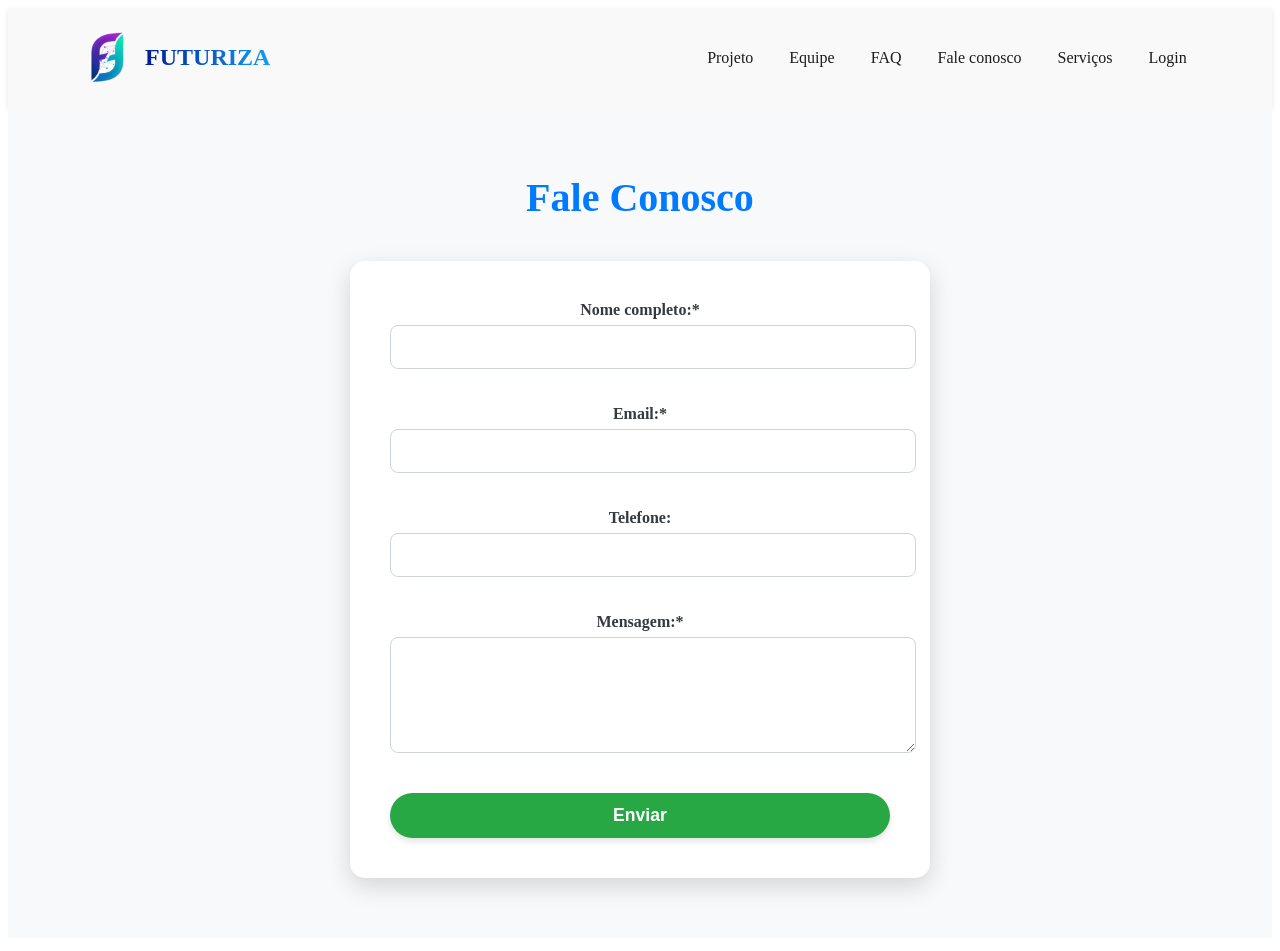
==== contato.html @ 716cbae6 "Commit inicial" ====
<!DOCTYPE html>
<html lang="pt-br">
<head>
    <meta charset="UTF-8">
    <meta name="viewport" content="width=device-width, initial-scale=1.0">
    <link rel="stylesheet" href="css/style.css">
    <title>Document</title>
</head>
<body>
    <header>
        <section class="logoCompleto">
            <img src="img/Logo.png" alt="Logo da Futuriza">
            <div class="linkHome"><a href="index.html"><h1>FUTURIZA</h1></a></div>
        </section>
        <aside>
            <a href="sobre.html">Projeto</a>
            <a href="integrantes.html">Equipe</a>
            <a href="faq.html">FAQ</a>
            <a href="contato.html">Fale conosco</a>
            <a href="futuriza.html">Serviços</a>
            <a href="login.html">Login</a>
        </aside>
    </header>
    <main class="contato">
        <h1>Fale Conosco</h1>
        <form class="formulario">
            <label for="nome">Nome completo:*</label><br>
            <input type="text" name="nome" maxlength="70" id="nome" required><br><br>

            <label for="email">Email:*</label><br>
            <input type="email" name="email" maxlength="70" id="email" required><br><br>

            <label for="txtTel">Telefone:</label><br>
            <input type="tel" name="txtTel" id="txtTel"><br><br>

            <label for="mensagem">Mensagem:*</label><br>
            <textarea name="mensagem" rows="5" id="mensagem" required></textarea><br><br>

            <button type="submit">Enviar</button>
        </form>
        
    </main>
</body>
</html>
---- css/style.css ----
header {
    background-color: #f9f9f9f9;
    padding: 15px 5%;
    display: flex;
    justify-content: space-between;
    align-items: center;
    box-shadow: 0 2px 5px rgba(0, 0, 0, 0.1);
}
.linkHome a{
    text-decoration: none;
}
.logoCompleto {
    display: flex;
    align-items: center;
}

.logoCompleto img {
    width: 13%;
}

.logoCompleto h1 {
    font-size: 1.5rem;
    background-image: linear-gradient(to right, #001c98, #129ef5);
    background-clip: text;
    color: transparent;
    margin: 0;
    font-weight: 700;
}

aside a {
    color: rgb(28, 28, 28);
    text-decoration: none;
    margin-right: 12px;
    padding: 5px 10px;
    
}

aside a:hover {
    color: rgb(35, 1, 122);
}




.contato {
    display: flex;
    flex-direction: column;
    align-items: center;
    justify-content: center;
    text-align: center;
    padding: 40px 20px;
    background-image: none; 
    background-color: #f8f9fa;
}
.contato h1 {
    color: #007bff;
    font-size: 2.5rem;
    margin-bottom: 20px;
}
.formulario {
    background-color: white; 
    border-radius: 15px;
    padding: 40px;
    max-width: 500px;
    width: 85%;
    margin: 20px auto; 
    box-shadow: 0 8px 25px rgba(0,0,0,0.15);
}
.formulario label {
    font-weight: 600;
    color: #343a40;
    margin-top: 5px;
}
.formulario input,
.formulario textarea {
    width: 100%;
    padding: 12px;
    margin-top: 6px;
    margin-bottom: 18px;
    border-radius: 8px;
    border: 1px solid #ced4da;
    font-size: 1rem;
    transition: border-color 0.3s;
}
.formulario input:focus,
.formulario textarea:focus {
    border-color: #007bff;
    outline: none;
    box-shadow: 0 0 0 3px rgba(0, 123, 255, 0.25);
}
.formulario button {
    align-self: center;
    width: 100%;
    padding: 12px 20px;
    border: none;
    border-radius: 50px;
    background-color: #28a745;
    color: white;
    font-size: 1.1rem;
    font-weight: 600;
    cursor: pointer;
    box-shadow: 0 4px 6px rgba(0,0,0,0.1);
    transition: background-color 0.3s, transform 0.3s;
}
.formulario button:hover {
    background-color: #1e7e34;
    transform: translateY(-2px);
}




.faq {
    
    background-image: none; 
    background-color: #f8f9fa; 
    display: flex;
    flex-direction: column;
    justify-content: center; 
    align-items: center;
    text-align: center;
    padding: 40px;
}
.perguntas {
    display: flex;
    flex-direction: column;
    align-items: center;
    background-color: white;
    border-radius: 10px;
    padding: 30px;
    max-width: 700px;
    box-shadow: 0 4px 15px rgba(0, 0, 0, 0.1);
}
.faq .texto h1 {
    color: #007bff;
    font-size: 2.5rem;
    margin-bottom: 30px;
}
.perguntas h3 {
    margin-top: 15px;
    color: #007bff;
    font-size: 1.3rem;
    font-weight: 600;
}
.perguntas p {
    margin-bottom: 15px;
    color: #444;
    line-height: 1.5;
    text-align: left;
    width: 100%;
}





.container-imagem{
    display: flex;
    justify-content: space-around;
    flex-wrap: wrap;
    margin: 50px auto;
    gap: 30px;
    padding: 0 20px;
}
.fotoIlda, .fotoPedro, .fotoLucas {
    width: 150px;
    height: 150px;
    object-fit: cover;
    border-radius: 50%;
    margin-bottom: 10px;
    border: 4px solid #007bff;
    box-shadow: 0 4px 8px rgba(0, 0, 0, 0.1);
}

.pessoasDaOng, .turmaDoBem, .roadMap, .fotoIlda, .fotoPedro, .fotoLucas {
    float: none; 
    margin: auto;
}


.container-imagem {
    display: flex;
    flex-wrap: wrap; 
    justify-content: center; 
    margin: 50px auto 0 auto;
    max-width: 800px;
}

.container-imagem > div {
    text-align: center;
    max-width: 250px;
    width: 50%;
    box-sizing: border-box; 
    padding: 0 10px;
    margin-bottom: 30px; 
}
.container-imagem > div:last-child {
    width: 100%; 
    max-width: 500px;
}


.container-imagem h3 {
    color: #343a40;
    font-size: 1.1rem;
    margin-top: 10px;
}
.container-imagem a {
    color: #007bff;
    font-weight: 600;
    transition: color 0.3s;
}
.container-imagem a:hover {
    color: #0056b3;
}
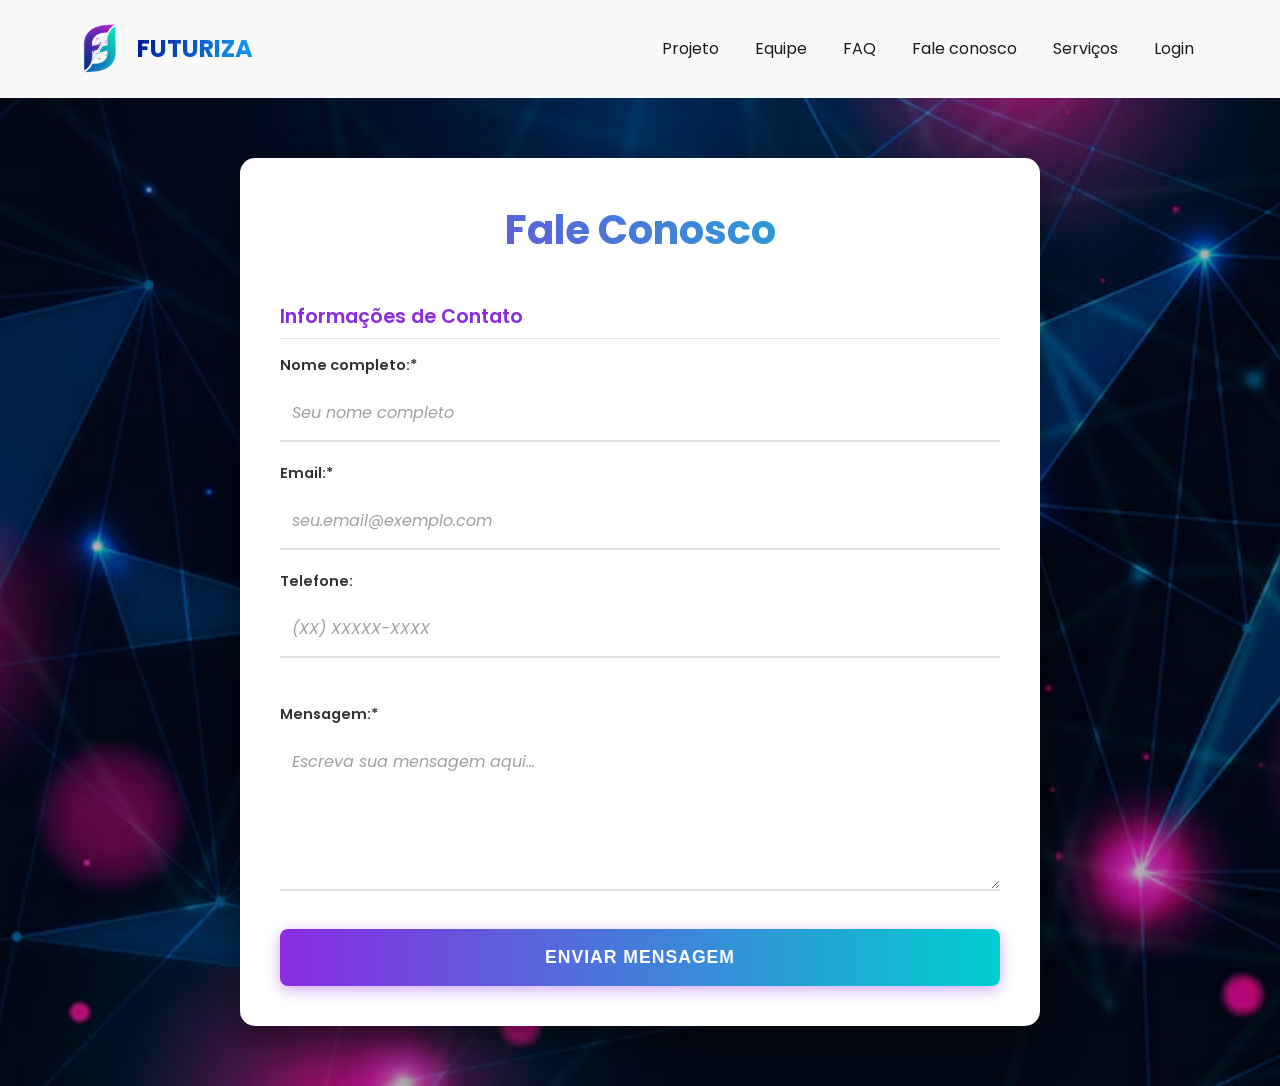
==== commit 14c70f40: "Versão 1.0" ====
--- a/contato.html
+++ b/contato.html
@@ -12,33 +12,50 @@
             <img src="img/Logo.png" alt="Logo da Futuriza">
             <div class="linkHome"><a href="index.html"><h1>FUTURIZA</h1></a></div>
         </section>
-        <aside>
+        <nav>
             <a href="sobre.html">Projeto</a>
             <a href="integrantes.html">Equipe</a>
             <a href="faq.html">FAQ</a>
             <a href="contato.html">Fale conosco</a>
             <a href="futuriza.html">Serviços</a>
             <a href="login.html">Login</a>
-        </aside>
+        </nav>
     </header>
-    <main class="contato">
-        <h1>Fale Conosco</h1>
-        <form class="formulario">
-            <label for="nome">Nome completo:*</label><br>
-            <input type="text" name="nome" maxlength="70" id="nome" required><br><br>
+    <main class="mainContato">
+        <img src="img/fundoTechHome.avif" alt="Polígonos Azul e Roxo">
 
-            <label for="email">Email:*</label><br>
-            <input type="email" name="email" maxlength="70" id="email" required><br><br>
+    <section class="contato">
 
-            <label for="txtTel">Telefone:</label><br>
-            <input type="tel" name="txtTel" id="txtTel"><br><br>
+        <div class="tituloContato"><h1>Fale Conosco</h1></div>
 
-            <label for="mensagem">Mensagem:*</label><br>
-            <textarea name="mensagem" rows="5" id="mensagem" required></textarea><br><br>
+        <form class="formulario-futuriza" aria-labelledby="form-title">
+            <fieldset>
+                <legend id="form-title">Informações de Contato</legend>
+                
+                <div class="campo">
+                    <label for="nome">Nome completo:*</label>
+                    <input type="text" name="nome" id="nome" required placeholder="Seu nome completo">
+                </div>
 
-            <button type="submit">Enviar</button>
+                <div class="campo">
+                    <label for="email">Email:*</label>
+                    <input type="email" name="email" id="email" required placeholder="seu.email@exemplo.com">
+                </div>
+
+                <div class="campo">
+                    <label for="txtTel">Telefone:</label>
+                    <input type="tel" name="txtTel" id="txtTel" placeholder="(XX) XXXXX-XXXX">
+                </div>
+            </fieldset>
+
+            <div class="campo">
+                <label for="mensagem">Mensagem:*</label>
+                <textarea name="mensagem" rows="5" id="mensagem" required placeholder="Escreva sua mensagem aqui..."></textarea>
+            </div>
+
+            <button type="submit" class="btn-enviar">Enviar Mensagem</button>
         </form>
-        
-    </main>
+    </section>
+</main>
 </body>
 </html>
--- a/css/style.css
+++ b/css/style.css
@@ -1,3 +1,21 @@
+@import url('https://fonts.googleapis.com/css2?family=Poppins&display=swap');
+
+/* ======================= GERAL ============================== */
+* {
+    box-sizing: border-box;
+    margin: 0;
+    padding: 0;
+}
+
+body {
+    font-family: 'Poppins', sans-serif;
+    background-color: #f4f7f9;
+    color: #333333;
+    line-height: 1.6;
+    min-height: 100vh;
+}
+
+
 header {
     background-color: #f9f9f9f9;
     padding: 15px 5%;
@@ -7,7 +25,7 @@
     box-shadow: 0 2px 5px rgba(0, 0, 0, 0.1);
 }
 .linkHome a{
-    text-decoration: none;
+    text-decoration: none;  
 }
 .logoCompleto {
     display: flex;
@@ -27,7 +45,7 @@
     font-weight: 700;
 }
 
-aside a {
+nav a {
     color: rgb(28, 28, 28);
     text-decoration: none;
     margin-right: 12px;
@@ -35,7 +53,669 @@
     
 }
 
-aside a:hover {
+nav a:hover {
+    color: rgb(35, 1, 122);
+}
+/* ======================= GERAL ============================== */
+/* ======================= CONTATO ============================== */
+
+.mainContato, .mainFaq {
+    position: relative;
+    min-height: 100vh;
+    display: flex;
+    justify-content: center;
+    align-items: center;
+    padding: 60px 0;
+}
+
+.mainContato img, .mainFaq img {
+    position: absolute;
+    top: 0;
+    left: 0;
+    width: 100%;
+    height: 100%;
+    min-height: 900px;
+    object-fit: cover;
+    z-index: 1;
+    filter: brightness(0.7);
+}
+
+.contato, .perguntas {
+    position: relative;
+    z-index: 2;
+    max-width: 800px;
+    width: 90%;
+    background-color: #ffffff;
+    border-radius: 15px;
+    box-shadow: 0 15px 40px rgba(0, 0, 0, 0.5);
+    padding: 40px;
+}
+
+.perguntas {
+    max-height: 857px; 
+    overflow-y: auto; 
+    padding: 30px;
+}
+
+.tituloContato, .tituloFaq {
+    text-align: center;
+    margin-bottom: 40px;
+}
+
+.tituloContato h1, .tituloFaq h1 {
+    background: linear-gradient(45deg, #8A2BE2, #00CED1);
+    -webkit-background-clip: text;
+    -webkit-text-fill-color: transparent;
+    font-weight: 700;
+    font-size: 2.5em;
+}
+
+.formulario-futuriza fieldset {
+    border: none;
+    padding: 0;
+    margin-bottom: 25px;
+}
+
+.formulario-futuriza legend {
+    font-size: 1.2em;
+    font-weight: 600;
+    color: #8A2BE2;
+    margin-bottom: 15px;
+    padding-bottom: 5px;
+    border-bottom: 1px solid #e0e0e0;
+    width: 100%;
+}
+
+.formulario-futuriza .campo {
+    margin-bottom: 20px;
+}
+
+.formulario-futuriza label {
+    display: block;
+    margin-bottom: 8px;
+    font-weight: 600;
+    font-size: 0.9em;
+    color: #333333;
+}
+
+.formulario-futuriza input[type="text"],
+.formulario-futuriza input[type="email"],
+.formulario-futuriza input[type="tel"],
+.formulario-futuriza textarea {
+    width: 100%;
+    padding: 15px 12px;
+    border: none;
+    border-bottom: 2px solid #e0e0e0;
+    background-color: transparent;
+    font-family: inherit;
+    font-size: 1em;
+    transition: border-bottom-color 0.4s ease, box-shadow 0.4s ease;
+    border-radius: 0;
+}
+
+.formulario-futuriza input::placeholder,
+.formulario-futuriza textarea::placeholder {
+    color: #a0a0a0;
+    font-style: italic;
+}
+
+.formulario-futuriza input:focus,
+.formulario-futuriza textarea:focus {
+    border-bottom: 2px solid #00CED1;
+    box-shadow: 0 4px 0 0 rgba(0, 206, 209, 0.1);
+    outline: none;
+}
+
+.formulario-futuriza textarea {
+    resize: vertical;
+    min-height: 100px;
+}
+
+.btn-enviar {
+    display: block;
+    width: 100%;
+    padding: 18px;
+    background: linear-gradient(90deg, #8A2BE2 0%, #00CED1 100%);
+    color: #ffffff;
+    border: none;
+    border-radius: 8px;
+    font-size: 1.1em;
+    font-weight: 700;
+    letter-spacing: 1px;
+    cursor: pointer;
+    text-transform: uppercase;
+    transition: all 0.3s ease;
+    box-shadow: 0 4px 15px rgba(138, 43, 226, 0.4);
+    margin-top: 30px;
+}
+
+.btn-enviar:hover {
+    background: linear-gradient(90deg, #9932CC 0%, #00BFFF 100%);
+    transform: translateY(-3px);
+    box-shadow: 0 8px 20px rgba(0, 206, 209, 0.5);
+}
+
+.perguntas h3 {
+    cursor: pointer;
+    background-color: #ffffff;
+    color: #8A2BE2;
+    padding: 15px 20px;
+    margin-bottom: 0px;
+    border: 1px solid #e0e0e0;
+    border-radius: 8px;
+    font-size: 1.1em;
+    font-weight: 600;
+    transition: all 0.3s ease;
+    display: flex;
+    justify-content: space-between;
+    align-items: center;
+    margin-top: 15px;
+}
+
+.perguntas h3:first-of-type {
+    margin-top: 0;
+}
+
+.perguntas h3:hover {
+    background-color: #F8F8FF;
+    border-color: #00CED1;
+}
+
+.perguntas p {
+    background-color: #f9f9f9;
+    color: #555555;
+    padding: 15px 25px;
+    margin-top: 0;
+    border-top: none;
+    border: 1px solid #e0e0e0;
+    border-top-left-radius: 0;
+    border-top-right-radius: 0;
+    border-bottom-left-radius: 8px;
+    border-bottom-right-radius: 8px;
+    font-size: 1em;
+    margin-bottom: 15px;
+}
+
+
+
+.faleComAtendente {
+    position: relative;
+    display: flex;
+    flex-direction: column;
+    justify-content: center;
+    align-items: center;
+    text-align: center;
+    min-height: 85vh;
+    padding: 80px 20px;
+    overflow: hidden;
+}
+
+.faleComAtendente img {
+    position: absolute;
+    top: 0;
+    left: 0;
+    width: 100%;
+    height: 100%;
+    object-fit: cover;
+    z-index: 1;
+    filter: brightness(0.4) saturate(1.2);
+}
+
+.faleComAtendente h1, 
+.faleComAtendente h3, 
+.faleComAtendente a {
+    position: relative;
+    z-index: 2;
+    color: #ffffff;
+    max-width: 900px;
+    margin: 0 auto;
+}
+
+.faleComAtendente h1 {
+    font-size: 3.5em;
+    font-weight: 800;
+    margin-bottom: 20px;
+    line-height: 1.2;
+    background: linear-gradient(90deg, #00CED1 0%, #8A2BE2 100%);
+    -webkit-background-clip: text;
+    -webkit-text-fill-color: transparent;
+}
+
+.faleComAtendente h3 {
+    font-size: 1.4em;
+    font-weight: 400;
+    margin-bottom: 40px;
+}
+
+.faleComAtendente a {
+    text-decoration: none;
+    padding: 15px 35px;
+    border-radius: 8px;
+    font-size: 1.1em;
+    font-weight: 700;
+    text-transform: uppercase;
+    background: linear-gradient(90deg, #8A2BE2 0%, #00CED1 100%);
+    box-shadow: 0 8px 20px rgba(138, 43, 226, 0.4);
+    transition: all 0.3s ease;
+}
+
+.faleComAtendente a:hover {
+    transform: translateY(-3px);
+    box-shadow: 0 10px 25px rgba(0, 206, 209, 0.6);
+    background: linear-gradient(90deg, #9932CC 0%, #00BFFF 100%);
+}
+
+article {
+    max-width: 1100px;
+    margin: 60px auto;
+    padding: 0;
+}
+
+article h2 {
+    color: #8A2BE2;
+    font-size: 2em;
+    font-weight: 700;
+    margin-bottom: 20px;
+    padding: 0 20px;
+}
+
+article h4 {
+    font-size: 1em;
+    font-weight: 400;
+    color: #555555;
+    margin-bottom: 40px;
+    white-space: pre-line;
+    padding: 0 20px;
+}
+
+.rolagem-fotos {
+    display: flex;
+    overflow-x: auto;
+    padding: 0 20px;
+    scrollbar-width: none;
+    -ms-overflow-style: none;
+}
+
+.rolagem-fotos::-webkit-scrollbar {
+    display: none;
+}
+
+.rolagem-fotos img {
+    flex-shrink: 0;
+    width: 300px;
+    height: 200px;
+    border-radius: 10px;
+    object-fit: cover;
+    margin-right: 20px;
+    transition: transform 0.3s ease;
+    border: 1px solid #9ab1f7;
+}
+
+.rolagem-fotos img:last-of-type {
+    margin-right: 20px;
+}
+
+.rolagem-fotos img:hover {
+    transform: scale(1.05);
+    box-shadow: 0 8px 20px rgba(0, 0, 0, 0.2);
+}
+
+section h2 {
+    max-width: 1100px;
+    margin: 60px auto 30px auto;
+    padding: 0 20px;
+    color: #8A2BE2;
+    font-size: 2em;
+    font-weight: 700;
+}
+
+.inovaçao-container {
+    max-width: 1100px;
+    margin: 0 auto 60px auto;
+    padding: 0 20px;
+    display: grid;
+    grid-template-columns: repeat(4, 1fr);
+    gap: 20px;
+    text-align: center;
+}
+
+.quadros-inovacao {
+    display: flex;
+    flex-direction: column;
+    justify-content: center;
+    align-items: center;
+    min-height: 180px;
+    background-color: #ffffff;
+    border-radius: 12px;
+    border: 2px solid #e0e0e0;
+    transition: all 0.3s ease;
+    box-shadow: 0 4px 12px rgba(0, 0, 0, 0.05);
+    padding: 20px 10px;
+}
+
+.quadros-inovacao img {
+    width: 60px;
+    height: 60px;
+    object-fit: contain;
+    margin-bottom: 15px;
+    transition: transform 0.3s ease;
+}
+
+.quadros-inovacao h4 {
+    color: #333333;
+    font-size: 1.1em;
+    font-weight: 600;
+}
+
+.quadros-inovacao:hover {
+    transform: translateY(-5px);
+    border-color: transparent;
+    border-width: 3px;
+    border-style: solid;
+    border-image: linear-gradient(45deg, #8A2BE2, #00CED1) 1;
+    box-shadow: 0 10px 20px rgba(0, 206, 209, 0.3);
+}
+
+.quadros-inovacao:hover img {
+    transform: scale(1.1);
+}
+
+
+.mainIndex section:first-child {
+    position: relative;
+    display: flex;
+    flex-direction: column;
+    justify-content: center;
+    align-items: center;
+    text-align: center;
+    min-height: 80vh;
+    padding: 80px 20px;
+    overflow: hidden;
+}
+
+.mainIndex section:first-child img {
+    position: absolute;
+    top: 0;
+    left: 0;
+    width: 100%;
+    height: 100%;
+    object-fit: cover;
+    z-index: 1;
+    filter: brightness(0.4) saturate(1.2);
+}
+
+.mainIndex section:first-child h1,
+.mainIndex section:first-child h4,
+.mainIndex section:first-child .button {
+    position: relative;
+    z-index: 2;
+    color: #ffffff;
+    max-width: 900px;
+    margin: 0 auto;
+}
+
+.mainIndex section:first-child h1 {
+    font-size: 3.2em;
+    font-weight: 800;
+    margin-bottom: 10px;
+    line-height: 1.2;
+    background: linear-gradient(90deg, #00CED1 0%, #8A2BE2 100%);
+    -webkit-background-clip: text;
+    -webkit-text-fill-color: transparent;
+}
+
+.mainIndex section:first-child h4 {
+    font-size: 1.3em;
+    font-weight: 400;
+    margin-bottom: 40px;
+}
+
+.mainIndex .button {
+    display: inline-block;
+    text-decoration: none;
+    padding: 15px 35px;
+    border-radius: 8px;
+    font-size: 1.1em;
+    font-weight: 700;
+    text-transform: uppercase;
+    background: linear-gradient(90deg, #8A2BE2 0%, #00CED1 100%);
+    box-shadow: 0 8px 20px rgba(138, 43, 226, 0.4);
+    transition: all 0.3s ease;
+}
+
+.mainIndex .button:hover {
+    transform: translateY(-3px);
+    box-shadow: 0 10px 25px rgba(0, 206, 209, 0.6);
+    background: linear-gradient(90deg, #9932CC 0%, #00BFFF 100%);
+}
+
+.mainIndex section:last-child {
+    max-width: 1100px;
+    margin: 80px auto;
+    padding: 0 20px;
+}
+
+.mainIndex section:last-child h2 {
+    text-align: center;
+    color: #8A2BE2;
+    font-size: 2.5em;
+    font-weight: 700;
+    margin-bottom: 40px;
+}
+
+.quadros-container {
+    display: grid;
+    grid-template-columns: repeat(4, 1fr);
+    gap: 30px;
+}
+
+.quadros {
+    display: flex;
+    flex-direction: column;
+    align-items: center;
+    text-align: center;
+    background-color: #ffffff;
+    border-radius: 12px;
+    border: 2px solid #e0e0e0;
+    transition: all 0.3s ease;
+    box-shadow: 0 4px 15px rgba(0, 0, 0, 0.08);
+    padding: 30px 20px;
+}
+
+.quadros img {
+    width: 70px;
+    height: 70px;
+    object-fit: contain;
+    margin-bottom: 20px;
+    transition: transform 0.3s ease;
+}
+
+.quadros h4 {
+    color: #8A2BE2;
+    font-size: 1.2em;
+    font-weight: 700;
+    margin-bottom: 10px;
+}
+
+.quadros h6 {
+    color: #555555;
+    font-size: 0.9em;
+    font-weight: 400;
+    line-height: 1.4;
+    min-height: 70px;
+}
+
+.quadros:hover {
+    transform: translateY(-8px);
+    border-color: transparent;
+    border-width: 3px;
+    border-style: solid;
+    border-image: linear-gradient(45deg, #8A2BE2, #00CED1) 1;
+    box-shadow: 0 15px 30px rgba(0, 206, 209, 0.4);
+}
+
+.quadros:hover img {
+    transform: scale(1.1);
+}
+
+
+
+.container-imagem {
+    max-width: 1200px;
+    margin: 60px auto;
+    padding: 0 20px;
+    display: grid;
+    grid-template-columns: repeat(auto-fit, minmax(250px, 1fr));
+    gap: 40px 20px;
+    justify-items: center;
+    align-items: center;
+}
+
+.texto {
+    grid-column: 1 / -1;
+    width: 100%;
+    text-align: center;
+}
+
+.texto h1 {
+    background: linear-gradient(45deg, #8A2BE2, #C042F3);
+    -webkit-background-clip: text;
+    -webkit-text-fill-color: transparent;
+    font-size: 2.5em;
+    font-weight: 700;
+    margin-bottom: 50px;
+}
+
+.fotoPedro, .fotoLucas, .fotoIlda {
+    width: 180px;
+    height: 180px;
+    object-fit: cover;
+    border-radius: 50%;
+    margin-bottom: 10px;
+    border: 4px solid #00CED1;
+    box-shadow: 0 4px 15px rgba(138, 43, 226, 0.3);
+    transition: all 0.3s ease;
+}
+
+.container-imagem h3 {
+    width: 250px;
+    text-align: center;
+    font-size: 1.1em;
+    font-weight: 400;
+    line-height: 1.4;
+    color: #333333;
+    margin-top: -10px;
+    margin-bottom: 50px;
+    grid-column: auto / span 1;
+}
+
+.container-imagem h3 br:first-of-type {
+    display: none;
+}
+
+.container-imagem h3 {
+    font-weight: 600;
+}
+
+.container-imagem a {
+    display: block;
+    text-decoration: none;
+    font-weight: 600;
+    color: #00CED1;
+    transition: color 0.3s;
+}
+
+.container-imagem a:hover {
+    color: #8A2BE2;
+}
+
+.container-imagem img:hover {
+    border: 4px solid transparent;
+    border-image: linear-gradient(45deg, #8A2BE2, #00CED1) 1;
+    box-shadow: 0 0 20px rgba(0, 206, 209, 0.7);
+    transform: scale(1.05);
+}
+
+
+
+
+
+
+
+
+
+
+
+
+
+
+
+
+
+
+
+
+
+
+
+
+
+
+
+/* body {
+    font-family: "Poppins", sans-serif;
+    background-color: #f4f4f9;
+    display: flex;
+    flex-direction: column;
+}
+
+main {
+    flex-grow: 1;
+    max-width: 1200px;
+    width: 100%;
+    margin: 0 auto;
+    padding: 20px 0;
+    height: 100%;
+    min-height: 1000px;
+}
+header {
+    background-color: #f9f9f9f9;
+    padding: 15px 5%;
+    display: flex;
+    justify-content: space-between;
+    align-items: center;
+    box-shadow: 0 2px 5px rgba(0, 0, 0, 0.1);
+}
+.linkHome a{
+    text-decoration: none;  
+}
+.logoCompleto {
+    display: flex;
+    align-items: center;
+}
+
+.logoCompleto img {
+    width: 13%;
+}
+
+.logoCompleto h1 {
+    font-size: 1.5rem;
+    background-image: linear-gradient(to right, #001c98, #129ef5);
+    background-clip: text;
+    color: transparent;
+    margin: 0;
+    font-weight: 700;
+}
+
+nav a {
+    color: rgb(28, 28, 28);
+    text-decoration: none;
+    margin-right: 12px;
+    padding: 5px 10px;
+    
+}
+
+nav a:hover {
     color: rgb(35, 1, 122);
 }
 
@@ -212,4 +892,4 @@
 }
 .container-imagem a:hover {
     color: #0056b3;
-}+} */
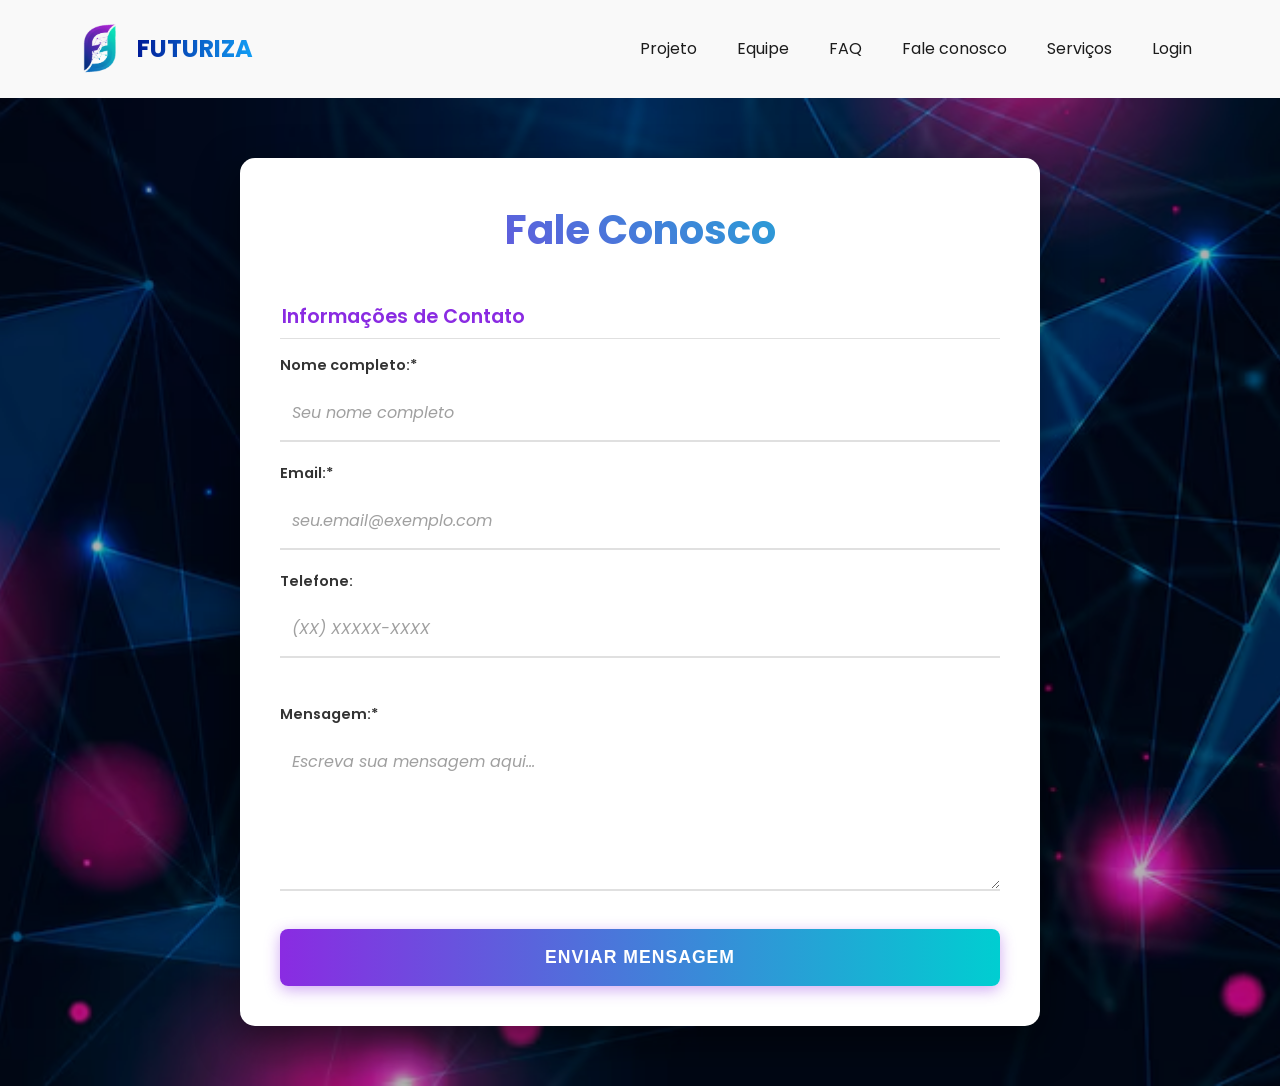
==== commit 45d0a162: "Versao2.0" ====
--- a/contato.html
+++ b/contato.html
@@ -6,56 +6,57 @@
     <link rel="stylesheet" href="css/style.css">
     <title>Document</title>
 </head>
-<body>
-    <header>
-        <section class="logoCompleto">
-            <img src="img/Logo.png" alt="Logo da Futuriza">
-            <div class="linkHome"><a href="index.html"><h1>FUTURIZA</h1></a></div>
-        </section>
-        <nav>
-            <a href="sobre.html">Projeto</a>
-            <a href="integrantes.html">Equipe</a>
-            <a href="faq.html">FAQ</a>
-            <a href="contato.html">Fale conosco</a>
-            <a href="futuriza.html">Serviços</a>
-            <a href="login.html">Login</a>
-        </nav>
-    </header>
-    <main class="mainContato">
-        <img src="img/fundoTechHome.avif" alt="Polígonos Azul e Roxo">
+    <body>
+        <header>
+            <section class="logoCompleto">
+                <img src="assets/img/Logo.png" alt="Logo da Futuriza">
+                <div class="linkHome"><a href="index.html"><h1>FUTURIZA</h1></a></div>
+            </section>
+            <nav>
+                <a href="sobre.html">Projeto</a>
+                <a href="integrantes.html">Equipe</a>
+                <a href="faq.html">FAQ</a>
+                <a href="contato.html">Fale conosco</a>
+                <a href="futuriza.html">Serviços</a>
+                <a href="login.html">Login</a>
+            </nav>
+        </header>
 
-    <section class="contato">
+        <main class="mainContato">
+            <img src="assets/img/fundoTechHome.avif" alt="Polígonos Azul e Roxo">
 
-        <div class="tituloContato"><h1>Fale Conosco</h1></div>
+            <section class="contato">
 
-        <form class="formulario-futuriza" aria-labelledby="form-title">
-            <fieldset>
-                <legend id="form-title">Informações de Contato</legend>
-                
-                <div class="campo">
-                    <label for="nome">Nome completo:*</label>
-                    <input type="text" name="nome" id="nome" required placeholder="Seu nome completo">
-                </div>
+                <div class="tituloContato"><h1>Fale Conosco</h1></div>
 
-                <div class="campo">
-                    <label for="email">Email:*</label>
-                    <input type="email" name="email" id="email" required placeholder="seu.email@exemplo.com">
-                </div>
+                <form class="formulario-futuriza" aria-labelledby="form-title">
+                    <fieldset>
+                        <legend id="form-title">Informações de Contato</legend>
+                        
+                        <div class="campo">
+                            <label for="nome">Nome completo:*</label>
+                            <input type="text" name="nome" id="nome" required placeholder="Seu nome completo">
+                        </div>
 
-                <div class="campo">
-                    <label for="txtTel">Telefone:</label>
-                    <input type="tel" name="txtTel" id="txtTel" placeholder="(XX) XXXXX-XXXX">
-                </div>
-            </fieldset>
+                        <div class="campo">
+                            <label for="email">Email:*</label>
+                            <input type="email" name="email" id="email" required placeholder="seu.email@exemplo.com">
+                        </div>
+                        
+                        <div class="campo">
+                            <label for="txtTel">Telefone:</label>
+                            <input type="tel" name="txtTel" id="txtTel" placeholder="(XX) XXXXX-XXXX">
+                        </div>
+                    </fieldset>
 
-            <div class="campo">
-                <label for="mensagem">Mensagem:*</label>
-                <textarea name="mensagem" rows="5" id="mensagem" required placeholder="Escreva sua mensagem aqui..."></textarea>
-            </div>
+                    <div class="campo">
+                        <label for="mensagem">Mensagem:*</label>
+                        <textarea name="mensagem" rows="5" id="mensagem" required placeholder="Escreva sua mensagem aqui..."></textarea>
+                    </div>
 
-            <button type="submit" class="btn-enviar">Enviar Mensagem</button>
-        </form>
-    </section>
-</main>
-</body>
+                    <button type="submit" class="btn-enviar">Enviar Mensagem</button>
+                </form>
+            </section>
+        </main>
+    </body>
 </html>
--- a/css/style.css
+++ b/css/style.css
@@ -4,17 +4,15 @@
 * {
     box-sizing: border-box;
     margin: 0;
-    padding: 0;
 }
 
 body {
     font-family: 'Poppins', sans-serif;
     background-color: #f4f7f9;
-    color: #333333;
     line-height: 1.6;
     min-height: 100vh;
-}
-
+    color: #333333;
+}
 
 header {
     background-color: #f9f9f9f9;
@@ -24,9 +22,17 @@
     align-items: center;
     box-shadow: 0 2px 5px rgba(0, 0, 0, 0.1);
 }
+
 .linkHome a{
-    text-decoration: none;  
-}
+    text-decoration: none;
+    transition: all 0.3s ease;
+    display: inline-block;
+}
+.linkHome a:hover{
+    background-color: #f9f9f9f9;
+    transform: translateY(-4px);
+}
+
 .logoCompleto {
     display: flex;
     align-items: center;
@@ -49,15 +55,20 @@
     color: rgb(28, 28, 28);
     text-decoration: none;
     margin-right: 12px;
-    padding: 5px 10px;
-    
+    padding: 8px 12px;
+    border-radius: 12px;
+    transition: all 0.3s ease;
+    display: inline-block;
 }
 
 nav a:hover {
-    color: rgb(35, 1, 122);
+    color: #8A2BE2;
+    background-color: #f9f9f9f9;
+    box-shadow: 0 4px 10px rgba(0, 0, 0, 0.15);
+    transform: translateY(-2px);
 }
 /* ======================= GERAL ============================== */
-/* ======================= CONTATO ============================== */
+/* ======================= CONTATO/FAQ ============================== */
 
 .mainContato, .mainFaq {
     position: relative;
@@ -88,12 +99,15 @@
     background-color: #ffffff;
     border-radius: 15px;
     box-shadow: 0 15px 40px rgba(0, 0, 0, 0.5);
+}
+
+.contato {
     padding: 40px;
 }
 
 .perguntas {
-    max-height: 857px; 
-    overflow-y: auto; 
+    max-height: 857px;
+    overflow-y: auto;
     padding: 30px;
 }
 
@@ -235,8 +249,8 @@
     font-size: 1em;
     margin-bottom: 15px;
 }
-
-
+/* ======================= CONTATO/FAQ ============================== */
+/* ======================= FUTURIZA/INDEX============================== */
 
 .faleComAtendente {
     position: relative;
@@ -420,7 +434,6 @@
     transform: scale(1.1);
 }
 
-
 .mainIndex section:first-child {
     position: relative;
     display: flex;
@@ -432,7 +445,6 @@
     padding: 80px 20px;
     overflow: hidden;
 }
-
 .mainIndex section:first-child img {
     position: absolute;
     top: 0;
@@ -443,7 +455,6 @@
     z-index: 1;
     filter: brightness(0.4) saturate(1.2);
 }
-
 .mainIndex section:first-child h1,
 .mainIndex section:first-child h4,
 .mainIndex section:first-child .button {
@@ -453,7 +464,6 @@
     max-width: 900px;
     margin: 0 auto;
 }
-
 .mainIndex section:first-child h1 {
     font-size: 3.2em;
     font-weight: 800;
@@ -463,13 +473,11 @@
     -webkit-background-clip: text;
     -webkit-text-fill-color: transparent;
 }
-
 .mainIndex section:first-child h4 {
     font-size: 1.3em;
     font-weight: 400;
     margin-bottom: 40px;
 }
-
 .mainIndex .button {
     display: inline-block;
     text-decoration: none;
@@ -481,20 +489,19 @@
     background: linear-gradient(90deg, #8A2BE2 0%, #00CED1 100%);
     box-shadow: 0 8px 20px rgba(138, 43, 226, 0.4);
     transition: all 0.3s ease;
-}
-
+
+}
 .mainIndex .button:hover {
     transform: translateY(-3px);
     box-shadow: 0 10px 25px rgba(0, 206, 209, 0.6);
     background: linear-gradient(90deg, #9932CC 0%, #00BFFF 100%);
-}
-
+
+}
 .mainIndex section:last-child {
     max-width: 1100px;
     margin: 80px auto;
     padding: 0 20px;
 }
-
 .mainIndex section:last-child h2 {
     text-align: center;
     color: #8A2BE2;
@@ -502,6 +509,7 @@
     font-weight: 700;
     margin-bottom: 40px;
 }
+
 
 .quadros-container {
     display: grid;
@@ -557,18 +565,17 @@
 .quadros:hover img {
     transform: scale(1.1);
 }
-
-
+/* ======================= FUTURIZA/INDEX ============================== */
+/* ======================= INTEGRANTES ============================== */
 
 .container-imagem {
     max-width: 1200px;
     margin: 60px auto;
     padding: 0 20px;
     display: grid;
-    grid-template-columns: repeat(auto-fit, minmax(250px, 1fr));
-    gap: 40px 20px;
+    grid-template-columns: repeat(auto-fit, minmax(280px, 1fr));
+    gap: 40px 30px;
     justify-items: center;
-    align-items: center;
 }
 
 .texto {
@@ -586,310 +593,312 @@
     margin-bottom: 50px;
 }
 
-.fotoPedro, .fotoLucas, .fotoIlda {
+.membro-1, .membro-2, .membro-3 {
+    width: 100%;
+    max-width: 300px;
+    padding: 20px;
+    text-align: center;
+    background-color: #ffffff;
+    border-radius: 12px;
+    border: 2px solid #e0e0e0;
+    box-shadow: 0 6px 15px rgba(0, 0, 0, 0.1);
+    transition: all 0.3s ease;
+}
+
+.membro-1 img, .membro-2 img, .membro-3 img {
     width: 180px;
     height: 180px;
     object-fit: cover;
     border-radius: 50%;
-    margin-bottom: 10px;
+    margin-bottom: 15px;
     border: 4px solid #00CED1;
     box-shadow: 0 4px 15px rgba(138, 43, 226, 0.3);
     transition: all 0.3s ease;
 }
 
-.container-imagem h3 {
-    width: 250px;
-    text-align: center;
+.membro-1 h3, .membro-2 h3, .membro-3 h3 {
     font-size: 1.1em;
-    font-weight: 400;
+    font-weight: 600;
     line-height: 1.4;
     color: #333333;
-    margin-top: -10px;
-    margin-bottom: 50px;
-    grid-column: auto / span 1;
-}
-
-.container-imagem h3 br:first-of-type {
-    display: none;
-}
-
-.container-imagem h3 {
-    font-weight: 600;
-}
-
-.container-imagem a {
+    margin-bottom: 0;
+}
+
+.membro-1 a, .membro-2 a, .membro-3 a {
     display: block;
     text-decoration: none;
     font-weight: 600;
     color: #00CED1;
     transition: color 0.3s;
-}
-
-.container-imagem a:hover {
-    color: #8A2BE2;
-}
-
-.container-imagem img:hover {
+    margin-top: 5px;
+}
+
+.membro-1 a:hover, .membro-2 a:hover, .membro-3 a:hover {
+    color: #8A2BE2;
+}
+
+.membro-1:hover img, .membro-2:hover img, .membro-3:hover img {
     border: 4px solid transparent;
     border-image: linear-gradient(45deg, #8A2BE2, #00CED1) 1;
     box-shadow: 0 0 20px rgba(0, 206, 209, 0.7);
     transform: scale(1.05);
 }
 
-
-
-
-
-
-
-
-
-
-
-
-
-
-
-
-
-
-
-
-
-
-
-
-
-
-
-/* body {
-    font-family: "Poppins", sans-serif;
-    background-color: #f4f4f9;
+.membro-1:hover, .membro-2:hover, .membro-3:hover {
+    transform: translateY(-5px);
+    box-shadow: 0 10px 25px rgba(0, 0, 0, 0.2);
+}
+/* ======================= INTEGRANTES ============================== */
+/* ======================= LOGIN ============================== */
+
+.mainLogin {
+    display: flex;
+    width: 90%;
+    max-width: 1100px;
+    min-height: 700px;
+    margin: 40px auto;
+    border-radius: 20px;
+    overflow: hidden;
+    box-shadow: 0 20px 50px rgba(0, 0, 0, 0.2);
+}
+
+.mainLogin section:first-child {
+    position: relative;
+    flex: 1;
+    background-color: #5d3f94;
+    color: #ffffff;
+    padding: 50px;
     display: flex;
     flex-direction: column;
-}
-
-main {
-    flex-grow: 1;
-    max-width: 1200px;
-    width: 100%;
+    justify-content: center;
+    align-items: center; 
+    text-align: center;
+    overflow: hidden;
+}
+
+.mainLogin section:first-child h1 {
+    font-size: 2.5em;
+    font-weight: 800;
+    margin-bottom: 5px;
+    line-height: 1.2;
+    color: #ffffff; /* Corrigido: Texto branco para aparecer no fundo roxo */
+}
+
+.mainLogin section:first-child h2 {
+    font-size: 1.2em;
+    font-weight: 400;
+    margin-top: 0;
+    margin-bottom: 30px;
+    color:#ffffff;
+    max-width: 90%;
+}
+
+.mainLogin section:first-child img {
+    position: absolute;
+    top: 0;
+    left: 0;
+    width: 100%;
+    height: 100%;
+    object-fit: cover;
+    opacity: 0.4;
+    z-index: 1;
+}
+
+.mainLogin section:first-child h1, .mainLogin section:first-child h2 {
+    z-index: 2;
+    position: relative;
+}
+
+.login-container {
+    flex: 1;
+    background-color: #ffffff;
+    padding: 50px;
+    display: flex;
+    flex-direction: column;
+    justify-content: center;
+    text-align: center;
+}
+
+.login-titulo {
+    font-size: 1.8em;
+    font-weight: 700;
+    color: #8A2BE2;
+    margin-bottom: 30px;
+}
+
+.ligar-buttons {
+    display: flex;
+    justify-content: center;
+    gap: 10px;
+    margin-bottom: 30px;
+    background-color: #f0f0f0;
+    border-radius: 10px;
+    padding: 5px;
+}
+
+.ligar-buttons button {
+    background: none;
+    border: none;
+    padding: 10px 20px;
+    border-radius: 8px;
+    font-size: 0.95em;
+    font-weight: 600;
+    color: #555;
+    cursor: pointer;
+    transition: all 0.3s ease;
+    flex: 1;
+}
+
+.ligar-buttons button.ativo {
+    background: linear-gradient(90deg, #8A2BE2 0%, #00CED1 100%);
+    color: #ffffff;
+    box-shadow: 0 4px 10px rgba(0, 0, 0, 0.1);
+}
+
+.login-form {
+    width: 100%;
+}
+
+.entradaDados {
+    margin-bottom: 20px;
+    text-align: left;
+}
+
+.entradaDados label {
+    display: none;
+}
+
+.entradaDados input {
+    width: 100%;
+    padding: 12px 15px;
+    border: 1px solid #ddd;
+    border-radius: 8px;
+    font-size: 1em;
+    transition: border-color 0.3s ease, box-shadow 0.3s ease;
+}
+
+.entradaDados input:focus {
+    border-color: #8A2BE2;
+    box-shadow: 0 0 0 3px rgba(138, 43, 226, 0.2);
+    outline: none;
+}
+
+.esqueceuSenha {
+    text-align: right;
+    margin-bottom: 25px;
+    font-size: 0.9em;
+}
+
+.esqueceuSenha a {
+    color: #8A2BE2;
+    text-decoration: none;
+    font-weight: 500;
+}
+
+.login-button {
+    width: 100%;
+    padding: 15px;
+    border: none;
+    border-radius: 8px;
+    font-size: 1.1em;
+    font-weight: 700;
+    color: #ffffff;
+    background: linear-gradient(90deg, #8A2BE2 0%, #C042F3 100%);
+    cursor: pointer;
+    transition: all 0.3s ease;
+    box-shadow: 0 8px 20px rgba(138, 43, 226, 0.4);
+}
+
+.login-button:hover {
+    transform: translateY(-3px);
+    box-shadow: 0 10px 25px rgba(0, 206, 209, 0.6);
+    background: linear-gradient(90deg, #9932CC 0%, #00BFFF 100%);
+}
+
+.linkCadastro {
+    margin-top: 25px;
+    font-size: 0.9em;
+    color: #666;
+}
+
+.linkCadastro a {
+    color: #00CED1;
+    text-decoration: none;
+    font-weight: 600;
+}
+/* ======================= LOGIN ============================== */
+/* ======================= SOBRE ============================== */
+
+.mainSobre {
+    background-color: #e9ecef;
+    max-width: 1300px;
     margin: 0 auto;
     padding: 20px 0;
-    height: 100%;
-    min-height: 1000px;
-}
-header {
-    background-color: #f9f9f9f9;
-    padding: 15px 5%;
-    display: flex;
-    justify-content: space-between;
-    align-items: center;
-    box-shadow: 0 2px 5px rgba(0, 0, 0, 0.1);
-}
-.linkHome a{
-    text-decoration: none;  
-}
-.logoCompleto {
-    display: flex;
-    align-items: center;
-}
-
-.logoCompleto img {
-    width: 13%;
-}
-
-.logoCompleto h1 {
-    font-size: 1.5rem;
-    background-image: linear-gradient(to right, #001c98, #129ef5);
-    background-clip: text;
-    color: transparent;
-    margin: 0;
-    font-weight: 700;
-}
-
-nav a {
-    color: rgb(28, 28, 28);
-    text-decoration: none;
-    margin-right: 12px;
-    padding: 5px 10px;
-    
-}
-
-nav a:hover {
-    color: rgb(35, 1, 122);
-}
-
-
-
-
-.contato {
-    display: flex;
-    flex-direction: column;
-    align-items: center;
-    justify-content: center;
-    text-align: center;
-    padding: 40px 20px;
-    background-image: none; 
-    background-color: #f8f9fa;
-}
-.contato h1 {
-    color: #007bff;
-    font-size: 2.5rem;
-    margin-bottom: 20px;
-}
-.formulario {
-    background-color: white; 
+    min-height: 100vh;
+}
+
+article {
+    max-width: 900px;
+    margin: 30px auto;
+    padding: 40px 40px 50px 40px;
+    background-color: #ffffff;
     border-radius: 15px;
-    padding: 40px;
-    max-width: 500px;
-    width: 85%;
-    margin: 20px auto; 
-    box-shadow: 0 8px 25px rgba(0,0,0,0.15);
-}
-.formulario label {
-    font-weight: 600;
-    color: #343a40;
-    margin-top: 5px;
-}
-.formulario input,
-.formulario textarea {
-    width: 100%;
-    padding: 12px;
-    margin-top: 6px;
-    margin-bottom: 18px;
-    border-radius: 8px;
-    border: 1px solid #ced4da;
-    font-size: 1rem;
-    transition: border-color 0.3s;
-}
-.formulario input:focus,
-.formulario textarea:focus {
-    border-color: #007bff;
-    outline: none;
-    box-shadow: 0 0 0 3px rgba(0, 123, 255, 0.25);
-}
-.formulario button {
-    align-self: center;
-    width: 100%;
-    padding: 12px 20px;
-    border: none;
-    border-radius: 50px;
-    background-color: #28a745;
-    color: white;
-    font-size: 1.1rem;
-    font-weight: 600;
-    cursor: pointer;
-    box-shadow: 0 4px 6px rgba(0,0,0,0.1);
-    transition: background-color 0.3s, transform 0.3s;
-}
-.formulario button:hover {
-    background-color: #1e7e34;
-    transform: translateY(-2px);
-}
-
-
-
-
-.faq {
-    
-    background-image: none; 
-    background-color: #f8f9fa; 
-    display: flex;
-    flex-direction: column;
-    justify-content: center; 
-    align-items: center;
-    text-align: center;
-    padding: 40px;
-}
-.perguntas {
-    display: flex;
-    flex-direction: column;
-    align-items: center;
-    background-color: white;
-    border-radius: 10px;
-    padding: 30px;
-    max-width: 700px;
-    box-shadow: 0 4px 15px rgba(0, 0, 0, 0.1);
-}
-.faq .texto h1 {
-    color: #007bff;
-    font-size: 2.5rem;
+    box-shadow: 0 10px 30px rgba(0, 0, 0, 0.08);
+}
+
+article h2 {
+    color: #8A2BE2;
+    font-size: 2em;
+    font-weight: 700;
+    padding-top: 0;
     margin-bottom: 30px;
-}
-.perguntas h3 {
-    margin-top: 15px;
-    color: #007bff;
-    font-size: 1.3rem;
-    font-weight: 600;
-}
-.perguntas p {
+    text-align: center;
+}
+
+.descritivo {
+    max-width: 100%;
+    margin: 0 auto;
+}
+
+.descritivo p {
+    font-size: 1.1em;
+    font-weight: 400;
+    color: #555555;
+    line-height: 1.8;
+    text-align: justify;
+    margin-bottom: 1.5em;
+}
+
+.descritivo h3 {
+    color: #00CED1;
+    font-size: 1.4em;
+    font-weight: 700;
+    margin-top: 30px;
     margin-bottom: 15px;
-    color: #444;
-    line-height: 1.5;
-    text-align: left;
-    width: 100%;
-}
-
-
-
-
-
-.container-imagem{
-    display: flex;
-    justify-content: space-around;
-    flex-wrap: wrap;
-    margin: 50px auto;
-    gap: 30px;
-    padding: 0 20px;
-}
-.fotoIlda, .fotoPedro, .fotoLucas {
-    width: 150px;
-    height: 150px;
-    object-fit: cover;
-    border-radius: 50%;
-    margin-bottom: 10px;
-    border: 4px solid #007bff;
-    box-shadow: 0 4px 8px rgba(0, 0, 0, 0.1);
-}
-
-.pessoasDaOng, .turmaDoBem, .roadMap, .fotoIlda, .fotoPedro, .fotoLucas {
-    float: none; 
-    margin: auto;
-}
-
-
-.container-imagem {
-    display: flex;
-    flex-wrap: wrap; 
-    justify-content: center; 
-    margin: 50px auto 0 auto;
-    max-width: 800px;
-}
-
-.container-imagem > div {
-    text-align: center;
-    max-width: 250px;
-    width: 50%;
-    box-sizing: border-box; 
-    padding: 0 10px;
-    margin-bottom: 30px; 
-}
-.container-imagem > div:last-child {
-    width: 100%; 
-    max-width: 500px;
-}
-
-
-.container-imagem h3 {
-    color: #343a40;
-    font-size: 1.1rem;
-    margin-top: 10px;
-}
-.container-imagem a {
-    color: #007bff;
-    font-weight: 600;
-    transition: color 0.3s;
-}
-.container-imagem a:hover {
-    color: #0056b3;
-} */+    border-bottom: 2px solid #f0f0f0;
+    padding-bottom: 5px;
+}
+
+.descritivo ul {
+    list-style: none;
+    padding-left: 0;
+    margin-bottom: 1.5em;
+}
+
+.descritivo ul li {
+    position: relative;
+    padding-left: 20px;
+    font-size: 1.1em;
+    line-height: 1.8;
+    color: #444444;
+}
+
+.descritivo ul li::before {
+    content: "•";
+    position: absolute;
+    left: 0;
+    color: #8A2BE2;
+    font-size: 1.2em;
+    line-height: 1.2;
+}
+/* ======================= SOBRE ============================== */
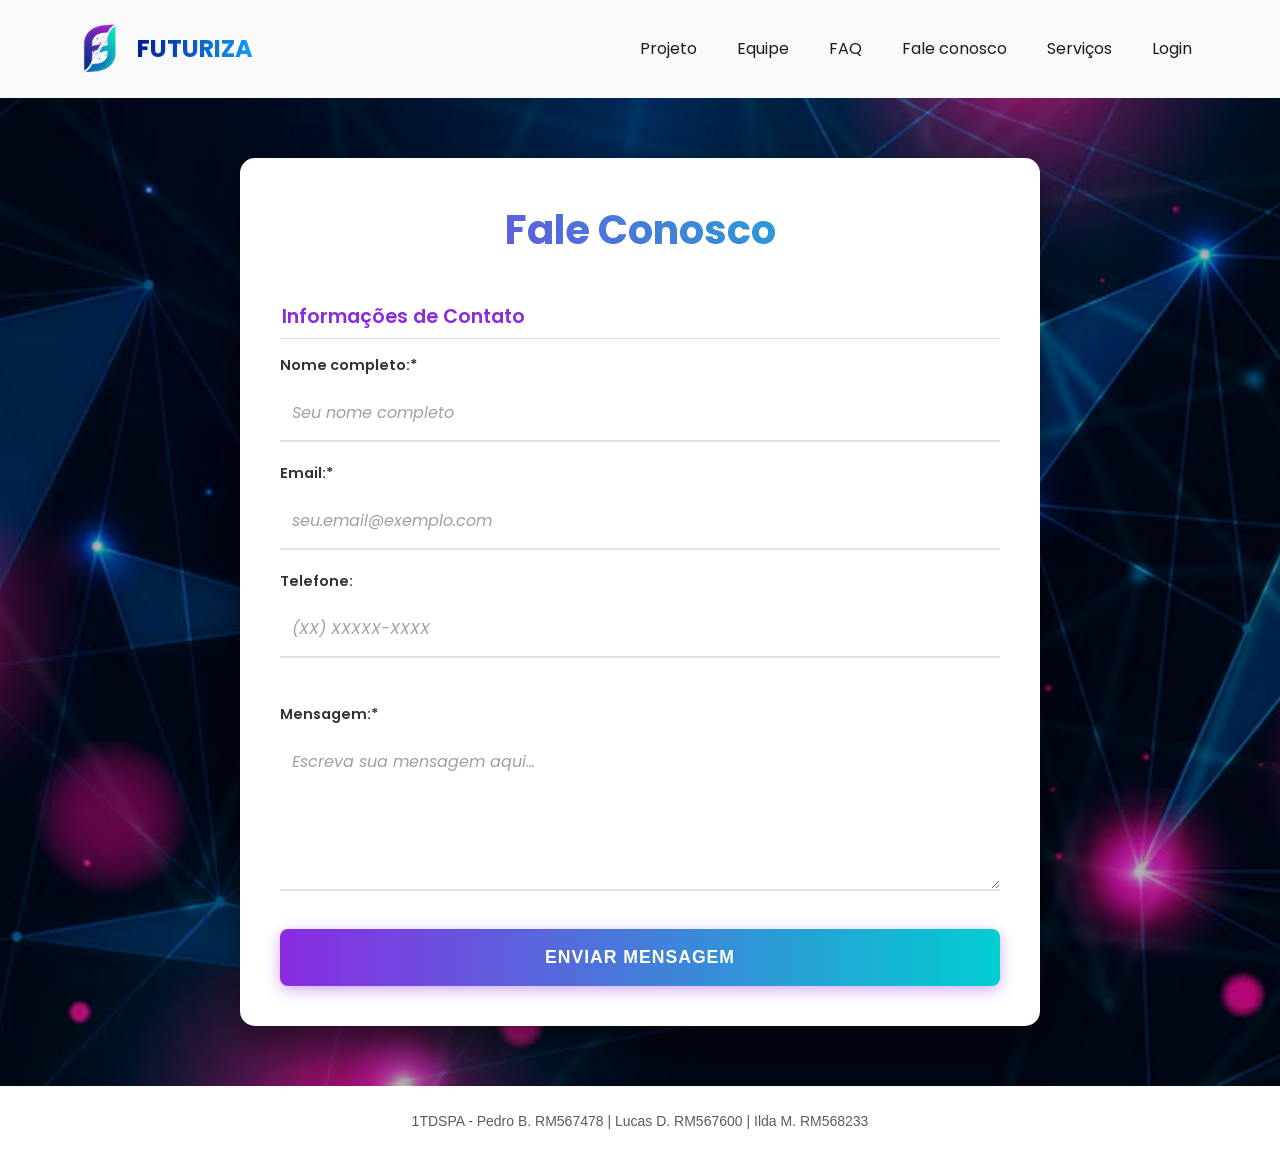
==== commit 06100b1c: "Versao 3.0 - Final" ====
--- a/contato.html
+++ b/contato.html
@@ -4,12 +4,14 @@
     <meta charset="UTF-8">
     <meta name="viewport" content="width=device-width, initial-scale=1.0">
     <link rel="stylesheet" href="css/style.css">
-    <title>Document</title>
+    <link rel="stylesheet" href="css/small.css">
+    <link rel="stylesheet" href="css/medium.css">
+    <title>Site Futuriza</title>
 </head>
     <body>
         <header>
             <section class="logoCompleto">
-                <img src="assets/img/Logo.png" alt="Logo da Futuriza">
+                <img src="assets/img/Logo.png" alt="Logo da Futuriza: duas letras f invertida em relação à outra">
                 <div class="linkHome"><a href="index.html"><h1>FUTURIZA</h1></a></div>
             </section>
             <nav>
@@ -23,13 +25,13 @@
         </header>
 
         <main class="mainContato">
-            <img src="assets/img/fundoTechHome.avif" alt="Polígonos Azul e Roxo">
+            <img src="assets/img/fundoTechHome.avif" alt="Linhas se cruzando criando polígonos azuis e roxos">
 
             <section class="contato">
 
                 <div class="tituloContato"><h1>Fale Conosco</h1></div>
 
-                <form class="formulario-futuriza" aria-labelledby="form-title">
+                <form id="contatoForm" class="formulario-futuriza" aria-labelledby="form-title">
                     <fieldset>
                         <legend id="form-title">Informações de Contato</legend>
                         
@@ -58,5 +60,9 @@
                 </form>
             </section>
         </main>
+        <footer class="footer-futuriza">
+            <p>1TDSPA - Pedro B. RM567478 | Lucas D. RM567600 | Ilda M. RM568233</p>
+        </footer>
+        <script src="js/validacao.js"></script>
     </body>
 </html>
--- a/css/style.css
+++ b/css/style.css
@@ -67,6 +67,16 @@
     box-shadow: 0 4px 10px rgba(0, 0, 0, 0.15);
     transform: translateY(-2px);
 }
+.footer-futuriza {
+            background-color: #ffffff;
+            color: #5b5b5b;
+            padding: 1.5rem 1rem;
+            text-align: center;
+            font-size: 0.875rem;
+            font-weight: 300;
+            box-shadow: 0 -4px 6px -1px rgba(0, 0, 0, 0.1), 0 -2px 4px -2px rgba(0, 0, 0, 0.06);
+            width: 100%;
+        }
 /* ======================= GERAL ============================== */
 /* ======================= CONTATO/FAQ ============================== */
 
@@ -85,7 +95,7 @@
     left: 0;
     width: 100%;
     height: 100%;
-    min-height: 900px;
+    min-height: auto;
     object-fit: cover;
     z-index: 1;
     filter: brightness(0.7);
@@ -319,13 +329,13 @@
     background: linear-gradient(90deg, #9932CC 0%, #00BFFF 100%);
 }
 
-article {
+.articleFuturiza {
     max-width: 1100px;
     margin: 60px auto;
     padding: 0;
 }
 
-article h2 {
+.articleFuturiza h2 {
     color: #8A2BE2;
     font-size: 2em;
     font-weight: 700;
@@ -333,7 +343,7 @@
     padding: 0 20px;
 }
 
-article h4 {
+.articleFuturiza h4 {
     font-size: 1em;
     font-weight: 400;
     color: #555555;
@@ -388,7 +398,7 @@
     margin: 0 auto 60px auto;
     padding: 0 20px;
     display: grid;
-    grid-template-columns: repeat(4, 1fr);
+    grid-template-columns: repeat(auto-fit, minmax(250px, 1fr));
     gap: 20px;
     text-align: center;
 }
@@ -513,8 +523,8 @@
 
 .quadros-container {
     display: grid;
-    grid-template-columns: repeat(4, 1fr);
-    gap: 30px;
+    grid-template-columns: repeat(auto-fit, minmax(250px, 1fr));
+    gap: 20px;
 }
 
 .quadros {
@@ -550,7 +560,7 @@
     font-size: 0.9em;
     font-weight: 400;
     line-height: 1.4;
-    min-height: 70px;
+    min-height: auto;
 }
 
 .quadros:hover {
@@ -681,7 +691,7 @@
     font-weight: 800;
     margin-bottom: 5px;
     line-height: 1.2;
-    color: #ffffff; /* Corrigido: Texto branco para aparecer no fundo roxo */
+    color: #ffffff;
 }
 
 .mainLogin section:first-child h2 {
@@ -837,7 +847,7 @@
     min-height: 100vh;
 }
 
-article {
+.articleSobre {
     max-width: 900px;
     margin: 30px auto;
     padding: 40px 40px 50px 40px;
@@ -846,7 +856,7 @@
     box-shadow: 0 10px 30px rgba(0, 0, 0, 0.08);
 }
 
-article h2 {
+.articleSobre h2 {
     color: #8A2BE2;
     font-size: 2em;
     font-weight: 700;
--- a/css/small.css
+++ b/css/small.css
@@ -0,0 +1,246 @@
+@media (max-width: 600px) {
+   header {
+        flex-direction: column;
+        padding: 15px 3%;
+    }
+
+    .logoCompleto {
+        margin-bottom: 15px;
+    }
+
+    .logoCompleto img {
+        width: 15%;
+    }
+
+    .logoCompleto h1 {
+        font-size: 1.2rem;
+    }
+
+    nav {
+        display: flex;
+        flex-wrap: wrap;
+        justify-content: center;
+        gap: 5px;
+    }
+
+    nav a {
+        margin-right: 0;
+        padding: 6px 10px;
+        font-size: 0.9em;
+    }
+
+    /* --- CONTATO/FAQ --- */
+    .mainContato, .mainFaq {
+        padding: 30px 0;
+    }
+
+    .contato, .perguntas {
+        width: 95%;
+        margin: 0 15px;
+    }
+
+    .contato {
+        padding: 30px 20px;
+    }
+
+    .perguntas {
+        padding: 20px;
+        max-height: 75vh;
+    }
+
+    .tituloContato h1, .tituloFaq h1 {
+        font-size: 2em;
+    }
+
+    .perguntas h3 {
+        font-size: 1em;
+        padding: 12px 15px;
+    }
+
+    .perguntas p {
+        padding: 10px 15px;
+        font-size: 0.95em;
+    }
+
+    /* --- FUTURIZA/INDEX --- */
+    .faleComAtendente {
+        min-height: 70vh;
+        padding: 60px 20px;
+    }
+
+    .faleComAtendente h1 {
+        font-size: 2.5em;
+    }
+
+    .faleComAtendente h3 {
+        font-size: 1.1em;
+    }
+
+    .faleComAtendente a {
+        padding: 12px 25px;
+        font-size: 1em;
+    }
+
+    .articleFuturiza {
+        margin: 40px auto;
+    }
+
+    .articleFuturiza h2 {
+        font-size: 1.6em;
+        padding: 0 15px;
+    }
+
+    .articleFuturiza h4 {
+        font-size: 0.9em;
+        padding: 0 15px;
+    }
+
+    .rolagem-fotos {
+        padding: 0 15px;
+    }
+
+    .rolagem-fotos img {
+        width: 250px;
+        height: 160px;
+        margin-right: 15px;
+    }
+
+    section h2 {
+        font-size: 1.8em;
+        padding: 0 15px;
+    }
+
+    .inovaçao-container {
+        grid-template-columns: 1fr;
+        gap: 15px;
+        padding: 0 15px;
+    }
+
+    .quadros-inovacao {
+        min-height: 150px;
+        padding: 15px 8px;
+    }
+
+    .quadros-inovacao img {
+        width: 50px;
+        height: 50px;
+    }
+
+    .quadros-inovacao h4 {
+        font-size: 1em;
+    }
+
+    .mainIndex section:first-child {
+        min-height: 70vh;
+        padding: 60px 20px;
+    }
+
+    .mainIndex section:first-child h1 {
+        font-size: 2.5em;
+    }
+
+    .mainIndex section:first-child h4 {
+        font-size: 1.1em;
+    }
+
+    .quadros-container {
+        grid-template-columns: 1fr;
+        gap: 20px;
+        padding: 0 15px;
+    }
+
+    .quadros {
+        padding: 20px;
+    }
+
+    .quadros img {
+        width: 60px;
+        height: 60px;
+    }
+
+    /* --- INTEGRANTES --- */
+    .container-imagem {
+        grid-template-columns: 1fr;
+        padding: 0 15px;
+    }
+
+    .texto h1 {
+        font-size: 2em;
+        margin-bottom: 30px;
+    }
+
+    .membro-1, .membro-2, .membro-3 {
+        max-width: 100%;
+        margin: 0 auto;
+    }
+    
+    .membro-1 img, .membro-2 img, .membro-3 img {
+        width: 150px;
+        height: 150px;
+    }
+
+    /* --- LOGIN --- */
+    .mainLogin {
+        flex-direction: column;
+        width: 95%;
+        margin: 20px auto;
+        min-height: auto;
+    }
+
+    .mainLogin section:first-child {
+        padding: 30px 20px;
+        min-height: 250px;
+    }
+
+    .mainLogin section:first-child h1 {
+        font-size: 2em;
+    }
+
+    .mainLogin section:first-child h2 {
+        font-size: 1em;
+        margin-bottom: 15px;
+    }
+
+    .login-container {
+        padding: 30px 20px;
+    }
+
+    .login-titulo {
+        font-size: 1.5em;
+        margin-bottom: 20px;
+    }
+
+    .ligar-buttons {
+        gap: 8px;
+        margin-bottom: 20px;
+    }
+
+    .ligar-buttons button {
+        padding: 10px;
+        font-size: 0.9em;
+    }
+
+    /* --- SOBRE --- */
+    .mainSobre {
+        padding: 10px 0;
+    }
+
+    .articleSobre {
+        margin: 20px auto;
+        padding: 30px 20px;
+    }
+
+    .articleSobre h2 {
+        font-size: 1.6em;
+    }
+
+    .descritivo p, .descritivo ul li {
+        font-size: 1em;
+        line-height: 1.6;
+    }
+
+    .descritivo h3 {
+        font-size: 1.2em;
+        margin-top: 20px;
+    }
+}
--- a/css/medium.css
+++ b/css/medium.css
@@ -0,0 +1,87 @@
+@media (min-width: 601px) and (max-width: 900px) {
+
+    header {
+        padding: 15px 4%;
+    }
+
+    .logoCompleto img {
+        width: 10%;
+    }
+
+    .logoCompleto h1 {
+        font-size: 1.4rem;
+    }
+    nav {
+    display: flex;
+    flex-wrap: wrap;
+    justify-content: center;
+    gap: 10px; 
+}
+
+nav a {
+    margin-right: 0;
+    padding: 8px 15px; 
+    font-size: 0.9em;
+}
+
+    .mainContato, .mainFaq {
+        padding: 40px 0;
+    }
+
+    .contato, .perguntas {
+        width: 85%;
+    }
+
+    .tituloContato h1, .tituloFaq h1 {
+        font-size: 2.2em;
+    }
+
+    .faleComAtendente h1 {
+        font-size: 3em;
+    }
+
+    .articleFuturiza {
+        margin: 50px auto;
+    }
+
+    .inovaçao-container {
+        grid-template-columns: repeat(4, 1fr);
+        gap: 15px;
+        padding: 0 15px;
+    }
+
+    .quadros-inovacao {
+        min-height: 160px;
+    }
+
+    .quadros-container {
+        grid-template-columns: repeat(2, 1fr);
+        gap: 20px;
+        padding: 0 15px;
+    }
+
+    .container-imagem {
+        grid-template-columns: repeat(auto-fit, minmax(250px, 1fr));
+        gap: 30px 20px;
+    }
+
+    .mainLogin {
+        width: 95%;
+        max-width: 900px; 
+        min-height: 600px;
+    }
+
+    .mainLogin section:first-child h1 {
+        font-size: 2.2em;
+    }
+
+    .login-container {
+        padding: 40px;
+    }
+    
+    .articleSobre {
+        max-width: 800px;
+        margin: 25px auto;
+        padding: 30px;
+    }
+}
